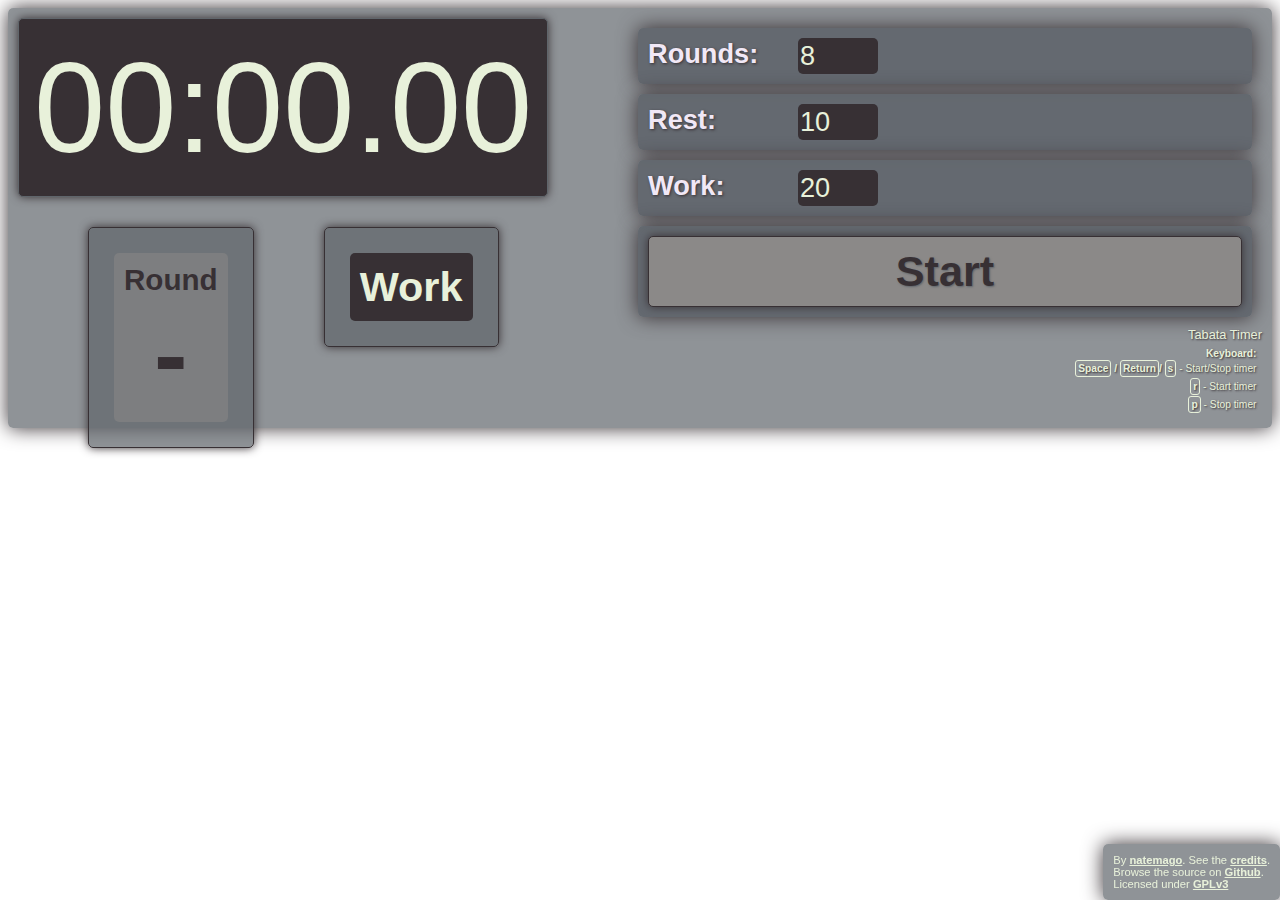
==== index.html @ af7ae165 "Merge branch 'master' into gh-pages" ====
<html>
   <head>
      <link rel="stylesheet" type="text/css" href="timer.css">
      <script src="http://ajax.googleapis.com/ajax/libs/jquery/1.8.2/jquery.min.js"></script>
      <script src="timer.js"></script>
   </head>
   <body>
      <div class="timer-wrapper">
         <div class="timer-notification-area">
            <div class="timer-display">00:00.00</div>
            <div class="timer-float-placeholder">
               <div class="timer-float-info">
                  <div class="timer-info">
                     <div class="info-text-title">Round</div>
                     <div class="info-text round-number">-</div>
                  </div>
                  
               </div>
               <div class="timer-float-info">
                  <div class="timer-info timer-display-like">
                     <div class="info-text-smaller round-type">Work</div>
                  </div>
               </div>
            </div>
         </div>
         <div class="timer-controls">
            <div class="timer-control-set">
               <span class="timer-control-label">Rounds: </span>
               <input class="timer-control-input input-rounds" value="8"></input>
            </div>
            <div class="timer-control-set">
               <span class="timer-control-label">Rest: </span>
               <input class="timer-control-input input-rest" value="10"></input>
            </div>
            <div class="timer-control-set">
               <span class="timer-control-label">Work: </span>
               <input class="timer-control-input input-work" value="20"></input>
            </div>
            <div class="timer-control-set">
               <input type="button" class="timer-action timer-start" value="Start"/>
            </div>
         </div>
         <div class="timer-footer">
            Tabata Timer
            <div class="timer-explanation">
               <div class="timer-explanation-entry"><span style="font-weight:bold">Keyboard:</span></div>
               <div class="timer-explanation-entry">
                  <span style="font-weight:bold">
                     <span class="keyboard-button">Space</span>
                     /
                     <span class="keyboard-button">Return</span>/
                     <span class="keyboard-button">s</span>
                  </span> - Start/Stop timer</div>
               <div class="timer-explanation-entry">
                  <span style="font-weight:bold">
                     <span class="keyboard-button">r</span>
                  </span> - Start timer
               </div>
               <div class="timer-explanation-entry">
                  <span style="font-weight:bold">
                     <span class="keyboard-button">p</span>
                  </span> - Stop timer
               </div>
            </div>
         </div>
      </div>
      <div class="timer-disclaimer">
         By <a href="https://github.com/natemago">natemago</a>. 
         See the <a href="javascript:;" class="credits-popup-show">credits</a>.
         <div>
            Browse the source on <a href="https://github.com/natemago/tabata-timer">Github</a>. <br/>
            Licensed under <a href="https://www.gnu.org/copyleft/gpl.html">GPLv3</a>
         </div>
      </div>
      <div class="overlay-container" style="display: none;">      
         <div class="timer-info global-notification">
            Work!
         </div>
      </div>
      <div class="credits-popup" style="display: none;">
         <h3>Credits</h3>
         <p>
         Created by Pavle Jonoski. Please visit the project on <a href="https://github.com/natemago/tabata-timer">Github</a>.
         <p>
         <h4>Sounds used:<h4>
         <ul>
            <li>Start (whistle) - by <a href="http://www.freesound.org/people/zerolagtime/sounds/184726/">zerolagtime</a></li>
            <li>End (alarm bell) - by <a href="http://www.freesound.org/people/bone666138/sounds/198841/">bone666138</a></li>
            <li>End round (gong) - by <a href="http://www.freesound.org/people/Benboncan/sounds/66952/">Benboncan</a> (shortened, cut from the end to ~2s)</li>
            <li>Warning (digital alarm) - by <a href="http://www.freesound.org/people/reecord2/sounds/96063/">reecord2</a></li>
         </ul>
         <p>
         Color palette <a href="http://www.colourlovers.com/palette/1196612/storm_at_lit_tower">ac chrome white</a> by <a href="http://www.colourlovers.com/lover/avilluk">avilluk</a>
         <p>
         <div class="credits-popup-actions">
            <div class="credits-popup-close timer-action">OK</div>
         </div>
      </div>
   </body>
</html>
---- timer.css ----
/*
storm | #373034 | avilluk 5470 ||
stormy | #5F656B | avilluk 4408 ||
radi8ed light | #F1E8F6 | avilluk 9695 ||
ac chrome white | #E8F1DA | avilluk 860 ||
down | #8B8988 | avilluk 1141 ||
http://www.colourlovers.com/palette/1196612/storm_at_lit_tower

*/

.timer-wrapper{
   background: rgba(95,101,107,0.7);
   border-radius: 5px;
   box-shadow: 0px 0px 20px #373034;
   padding: 10px;
}

.timer-footer{
   color: #E8F1DA;
   font-size: 0.8em;
   text-align: right;
   text-shadow: 1px 1px 2px #373034;
}

.timer-control-set{
   background: rgba(95,101,107,0.9);
   border-radius: 5px;
   box-shadow: 0px 0px 20px #373034;
   padding: 10px;
   margin: 10px;
}


.timer-controls{
/*   float: right;*/
   margin-left: 610px;
}

.timer-display{
   border-radius: 5px;
   background: #373034;
   padding: 15px;
   color: #E8F1DA;
   font-size: 8em;
   border: solid 1px #5F656B;
   box-shadow: 0px 0px 10px #373034;  
}

.timer-notification-area{
   float: left;
}

.timer-info{
   border-radius: 5px;
   padding: 10px;
   font-size: 3.7em;
   color: #373034;
   font-weight: bold;
   background: rgba(139, 137, 136, 0.5);
   margin: 15px;
   text-align: center;
}



.timer-control-label{
   font-weight: bold;
   font-size: 1.7em;
   color: #F1E8F6;
   width: 150px;
   display: inline-block;
   text-shadow: 1px 1px 3px #373034;
   float: left;
}

.timer-control-input{
   border: none;/* solid 2px #E8F1DA;*/
   width: 80px;
   color: #E8F1DA;
   padding: 2px;
   border-radius: 5px;
   font-size: 1.7em;
   background: #373034;
}


.timer-action{
   background: #8B8988;
   border: solid 1px #373034;
   font-weight: bold;
   color: #373034;
   border-radius: 5px;
   font-size: 2.7em;
   box-shadow: 0px 0px 10px #373034;
   text-shadow: 1px 1px 2px #5F656B;
   width: 100%;
   padding: 10px;
}

.timer-action:hover{
   background: #373034;
   border: solid 1px #373034;
   color: #E8F1DA;
   box-shadow: 0px 0px 10px #E8F1DA;
   text-shadow: 1px 1px 2px #5F656B;
}

.timer-float-info{
   float: left;
   padding: 10px;
   border-radius: 5px;
   background: rgba(95,101,107,0.7);
   margin-left: 70px;
   margin-top: 30px;
   border: solid 1px #373034;
   box-shadow: 0px 0px 10px #373034;
}

.timer-disclaimer{
   position: fixed;
   bottom: 0px;
   right: 0px;
   background: rgba(95,101,107,0.7);
   border-radius: 5px;
   box-shadow: 0px 0px 20px #373034;
   padding: 10px;
   font-size: 0.7em;
   color: #E8F1DA;
}
.timer-disclaimer a{
   color: #E8F1DA;
   font-weight: bold;
   text-decoration: underline;
}

.credits-popup{
   width: 50%;
   position: absolute;
   top: 30%;
   left: 25%;
   color: #E8F1DA;
   font-size: 0.8em;
   background: rgba(95,101,107,0.9);
   border-radius: 5px;
   box-shadow: 0px 0px 20px #373034;
   padding: 10px;
   /*border: 1px solid #E8F1DA;*/
   text-shadow: 0px 0px 20px #373034;
}

.credits-popup h3 {
   text-align: center;
   color: #F1E8F6;
}

.credits-popup .timer-action{
   width: auto;
   text-align: center;
   font-size: 1em;
}

.credits-popup a {
   color: #E8F1DA;
   font-weight: bold;
   text-decoration: underline;
}

.overlay-container{
   width: 100%;
   height: 100%;
   position: absolute;
   top: 0px;
   left: 0px;
   text-align: center;
}
.overlay-container .timer-info{
   color: #E8F1DA;
   padding-top: 50px;
   padding-bottom: 50px;
   font-size: 7em;
   text-shadow: 0px 0px 4px #373034;
}

.info-text-title{
   font-size: 0.5em;
}

.info-text{
   font-size: 1.7em;
}

.state-error-mark{
   border: solid 1px #111;
   box-shadow: 0px 0px 4px #800;
}

.timer-display-like{
   background: #373034;
   color: #E8F1DA;
}

.info-text-smaller{
   font-size: 0.7em;
}

.timer-explanation{
   font-size: 0.8em;
   margin: 5px;
}
.timer-explanation-entry{
   padding: 0.5px;
}

.keyboard-button{
   border-radius: 3px;
   border: solid 1px #E8F1DA;
   padding: 2px;
   display: inline-block;
}

body{
   font-family: sans-serif;
   background: url('images/pattern-3.png');
}
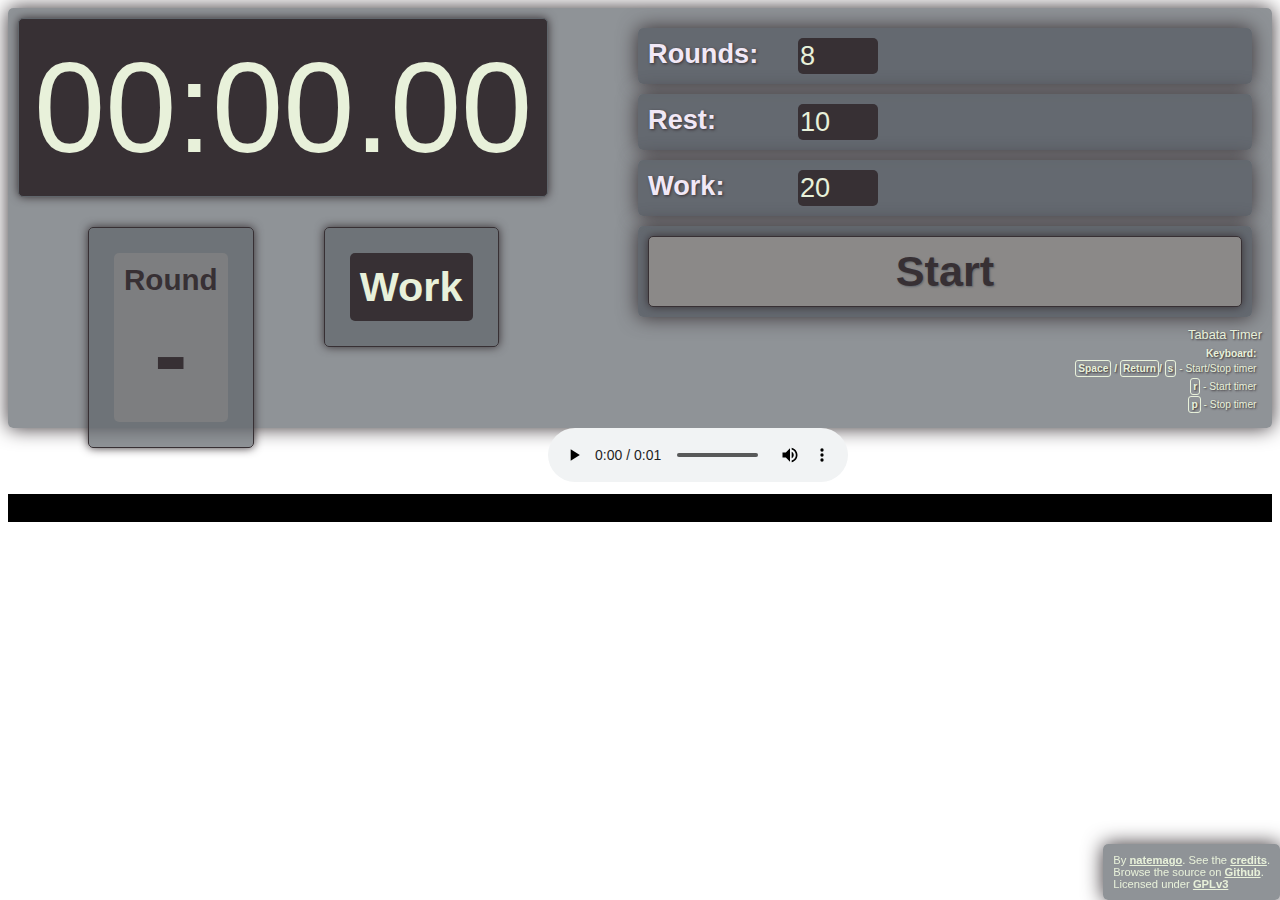
==== commit 423d358c: "Chnaged the load of the audio file to occur on user interaction. This fixes the problem on mobile pl" ====
--- a/index.html
+++ b/index.html
@@ -96,5 +96,9 @@
             <div class="credits-popup-close timer-action">OK</div>
          </div>
       </div>
+      <audio src="audio/start.wav" controls="">Not working?</audio>
+      <pre class="console">
+        
+      </pre>
    </body>
 </html>
--- a/timer.css
+++ b/timer.css
@@ -218,6 +218,13 @@
    display: inline-block;
 }
 
+.console{
+    background: #000;
+    color: #E8F1DA;
+    font-family: monospace;
+    font-size: 12px;
+}
+
 body{
    font-family: sans-serif;
    background: url('images/pattern-3.png');
